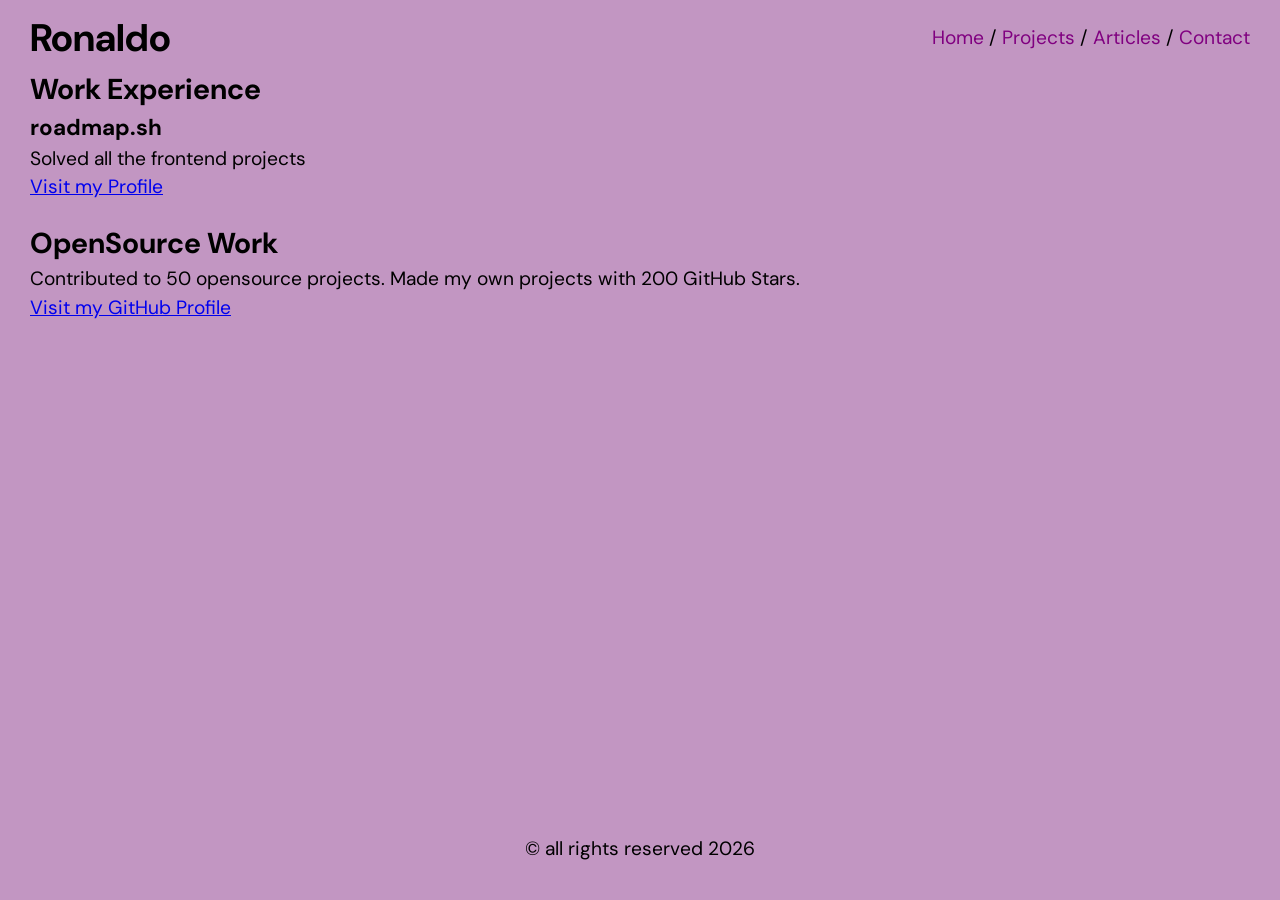
==== articles.html @ 184c2d9d "Deploy project" ====
<!DOCTYPE html>
<html lang="en">
<head>
    <meta charset="UTF-8">
    <meta name="viewport" content="width=device-width, initial-scale=1.0">
    
    <!-- Primary Meta Tags -->
    <title>Articles</title>
    <meta name="title" content="Articles" />
    <meta name="description" content="Articles based on work experience, frontend projects and open source work such as GitHub!" />

    <!-- Open Graph / Facebook -->
    <meta property="og:type" content="website" />
    <meta property="og:url" content="https://metatags.io/" />
    <meta property="og:title" content="Articles" />
    <meta property="og:description" content="Articles based on work experience, frontend projects and open source work such as GitHub!" />
    <meta property="og:image" content="https://metatags.io/images/meta-tags.png" />

    <!-- X (Twitter) -->
    <meta property="twitter:card" content="summary_large_image" />
    <meta property="twitter:url" content="https://metatags.io/" />
    <meta property="twitter:title" content="Articles" />
    <meta property="twitter:description" content="Articles based on work experience, frontend projects and open source work such as GitHub!" />
    <meta property="twitter:image" content="https://metatags.io/images/meta-tags.png" />

    <!-- Meta Tags Generated with https://metatags.io -->

    <link rel="stylesheet" href="stylesheets/styles.css">

    <!-- Google Fonts Retrieval -->
    <link rel="preconnect" href="https://fonts.googleapis.com">
    <link rel="preconnect" href="https://fonts.gstatic.com" crossorigin>
    <link href="https://fonts.googleapis.com/css2?family=DM+Sans:ital,opsz,wght@0,9..40,100..1000;1,9..40,100..1000&display=swap" rel="stylesheet">
</head>
<body>
    <header class="header">
        <h1>Ronaldo</h1>

        <nav>
            <a href="index.html"
            class="link">Home</a> /
            <a href="projects.html"
            class="link">Projects</a> /
            <a href="articles.html"
            class="link">Articles</a> /
            <a href="contact.html"
            class="link">Contact</a>
        </nav>
    </header>

    <main class="article-container">
        <h2>Work Experience</h2>
        <article>
            <h3>roadmap.sh</h3>
            <p>Solved all the frontend projects</p>
            <a href="https://roadmap.sh/u/ronnierods"
            target="_blank">Visit my Profile</a>
        </article>

        <h2>OpenSource Work</h2>
        <article>
            <p>
                Contributed to 50 opensource projects.
                Made my own projects with 200 GitHub
                Stars.
            </p>
            <a href="https://github.com/RonnieRods"
            target="_blank">Visit my GitHub Profile</a>
        </article>
    </main>

    <footer>
        <p>
            &copy; all rights reserved 2026
        </p>
    </footer>
</body>
</html>
---- stylesheets/styles.css ----
/* CSS RESET BELOW */

/* 1. Use a more-intuitive box-sizing model */
*, *::before, *::after {
  box-sizing: border-box;
}

/* 2. Remove default margin */
*:not(dialog) {
  margin: 0;
}

/* 3. Enable keyword animations */
@media (prefers-reduced-motion: no-preference) {
  html {
    interpolate-size: allow-keywords;
  }
}

body {
  /* 4. Increase line-height */
  line-height: 1.5;
  /* 5. Improve text rendering */
  -webkit-font-smoothing: antialiased;
}

/* 6. Improve media defaults */
img, picture, video, canvas, svg {
  display: block;
  max-width: 100%;
}

/* 7. Inherit fonts for form controls */
input, button, textarea, select {
  font: inherit;
}

/* 8. Avoid text overflows */
p, h1, h2, h3, h4, h5, h6 {
  overflow-wrap: break-word;
}

/* 9. Improve line wrapping */
p {
  text-wrap: pretty;
}
h1, h2, h3, h4, h5, h6 {
  text-wrap: balance;
}

/*
  10. Create a root stacking context
*/
#root, #__next {
  isolation: isolate;
}

/* CSS RESET ABOVE */

html {
    font-family: "DM Sans";
    background-color: rgba(136, 48, 136, 0.507);
    font-size: 1.2rem;
}

.header {
    display: flex;
    align-items: center;
    justify-content: space-between;
    margin: 10px 30px 0 30px;
}

body {
    display: flex;
    flex-direction: column;
}

footer {
    display: flex;
    justify-content: center;
    padding: 20px 0;
}

/* index.html Settings */

.link {
    text-decoration: none;
    color: purple;
    transition: all 0.3s ease;
}

.link:hover {
    color: rgb(46, 10, 46);
    transform: scale(1.5);
    font-size: 1.3rem;
}

.link:active {
    color: white;
}

.container {
    display: flex;
    flex-direction: column;
}

.title {
    display: flex;
    flex-direction: column;
    align-items: center;
    justify-content: center;
    padding: 70px 0 100px 0;
    border-bottom: 2px solid black;
}

.contents {
    display: flex;
}

.contents aside:nth-child(1),
.contents aside:nth-child(3) {
    flex: 1 1 100px;
}

.contents aside:nth-child(2) {
    flex: 2 1 100px;
}

.contents aside:nth-child(even) {
    border-right: 2px solid black;
    border-left: 2px solid black;
    border-bottom: 2px solid black;
}

.contents aside:nth-child(odd) {
    border-bottom: 2px solid black;
}

.projects h2,
.projects p {
    padding: 0 16px 8px 16px;
}

aside h2,
aside h3,
section h2 {
    margin: 8px 0 0 0;
}

.projects .name-contain {
    display: flex;
    justify-content: center;
    padding: 8px 12px;
    border-bottom: 2px solid black;
}

.projects p:last-child {
    border-bottom: 0;
}

.experience p:nth-child(4) {
    border-bottom: 2px solid black;
}

.experience p:nth-child(4),
.experience p:nth-child(7),
.education ul {
    padding-bottom: 12px;
}

.experience h2 {
    padding: 0 16px 10px 16px
}

.experience h3,
.experience p,
.education p,
.education h2 {
    padding: 0 16px;
}

.review-title {
    padding: 0 16px;
}

.review-cards {
    display: flex;
    gap: 20px;
    flex-wrap: wrap;
    justify-content: center;
}

.review-cards div {
    display: flex;
    flex-direction: column;
    gap: 10px;
    border: 1px solid black;
    border-radius: 16px;
    padding: 16px 8px;
    width: 280px;
}

.review-cards div p:nth-child(2) {
    color: rgb(114, 14, 207)
}

/* index.html Settings */

/* projects.html Settings */

.project-content {
    padding: 0 30px;
}

.project-list {
    display: flex;
    justify-content: center;
    flex-wrap: wrap;
    gap: 20px;
}

.project-list div {
    border: 2px solid black;
    border-radius: 10px;
    padding: 10px 20px;
    width: 400px;
    height: 400px;
}

.p-title {
    border-bottom: 2px solid black;
}

.p-screenshot {
    display: flex;
    height: 93%;
    flex-direction: column;
    justify-content: center;
    align-items: center;
}

/* projects.html Settings */

/* articles.html Settings */

.article-container {
    padding: 0 30px;
    flex: 1 1 83vh;
}

.article-container article {
    margin-bottom: 20px;
}

/* articles.html Settings */

/* contact.html Settings */

.contact-container {
    padding: 0 30px;
    flex: 1 1 83vh;
    display: flex;
    align-items: center;
    justify-content: center;
}

.form {
    display: flex;
    flex-direction: column;
    justify-content: center;
}

.form textarea {
    margin-bottom: 16px;
}

.form button {
    position: relative;
    width: 20vh;
    margin: 0 auto;
    border-radius: 10px;
    color: black;
    background-color: transparent;
    border: 2px solid #6f1386;
    cursor: pointer;
    z-index: 1;
    font-weight: 600;
    overflow: hidden;
    transition: color 0.4s ease;
}

.form button::before {
    content: "";
    position: absolute;
    top: 0;
    left: 0;
    width: 100%;
    height: 100%;
    background-color: pink;
    z-index: -1;
    transform: scaleX(0);
    transform-origin: left;
    transition: transform 0.4s ease;
}

.form button:hover {
    color: rgb(153, 37, 153);
}

.form button:hover::before {
    transform: scaleX(1);
}

/* contact.html Settings */

/* Mobile Layout */
@media only screen and (max-width: 768px) {
    /* Homepage */
    .header {
        display: flex;
        flex-direction: column;
        align-items: center;
        justify-content: space-between;
    }

    .title {
        padding: 10px 0 30px 0;
    }

    .contents {
        flex-direction: column;
    }

    .projects h2,
    .experience h2 {
        border-bottom: 2px solid black;
    }

    .projects h2,
    .experience h2,
    .education h2,
    .review-title {
        display: flex;
        justify-content: center;
    }

    .contents aside:nth-child(even) {
        border-right: 0;
        border-left: 0;
        border-bottom: 2px solid black;
    }

    .review-cards div {
        width: 93%;
    }

    .project-content {
        display: flex;
        align-items: center;
    }

    .project-list div {
        width: 350px;
        height: 350px;
    }
    /* Homepage */
}
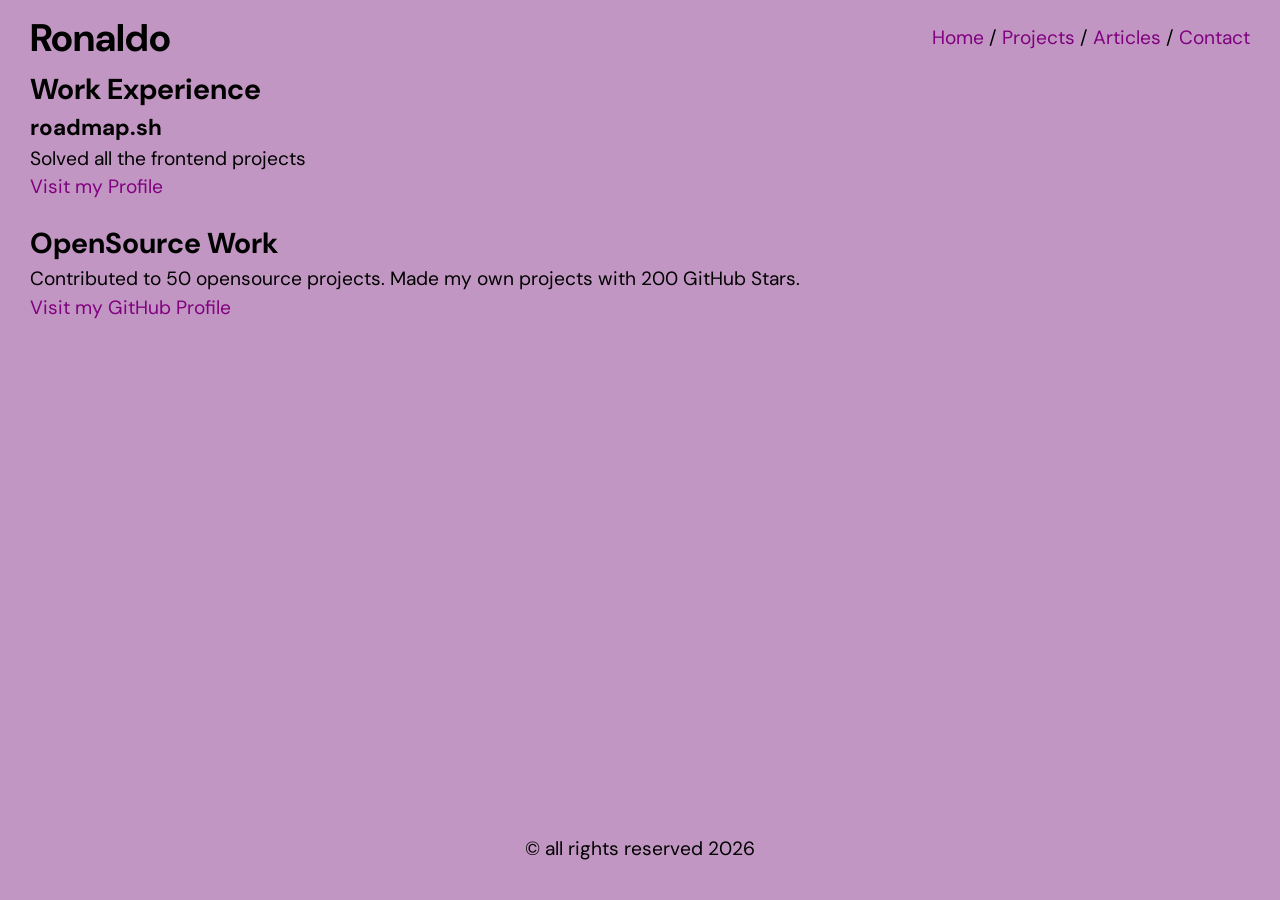
==== commit 71d5b50c: "Fix links in articles page" ====
--- a/articles.html
+++ b/articles.html
@@ -54,7 +54,8 @@
             <h3>roadmap.sh</h3>
             <p>Solved all the frontend projects</p>
             <a href="https://roadmap.sh/u/ronnierods"
-            target="_blank">Visit my Profile</a>
+            target="_blank"
+            class="link">Visit my Profile</a>
         </article>
 
         <h2>OpenSource Work</h2>
@@ -65,7 +66,8 @@
                 Stars.
             </p>
             <a href="https://github.com/RonnieRods"
-            target="_blank">Visit my GitHub Profile</a>
+            target="_blank"
+            class="link">Visit my GitHub Profile</a>
         </article>
     </main>
 
--- a/stylesheets/styles.css
+++ b/stylesheets/styles.css
@@ -148,8 +148,6 @@
 }
 
 .projects .name-contain {
-    display: flex;
-    justify-content: center;
     padding: 8px 12px;
     border-bottom: 2px solid black;
 }
@@ -359,6 +357,11 @@
         align-items: center;
     }
 
+    .projects .name-contain {
+        display: flex;
+        justify-content: center;
+    }
+
     .project-list div {
         width: 350px;
         height: 350px;
